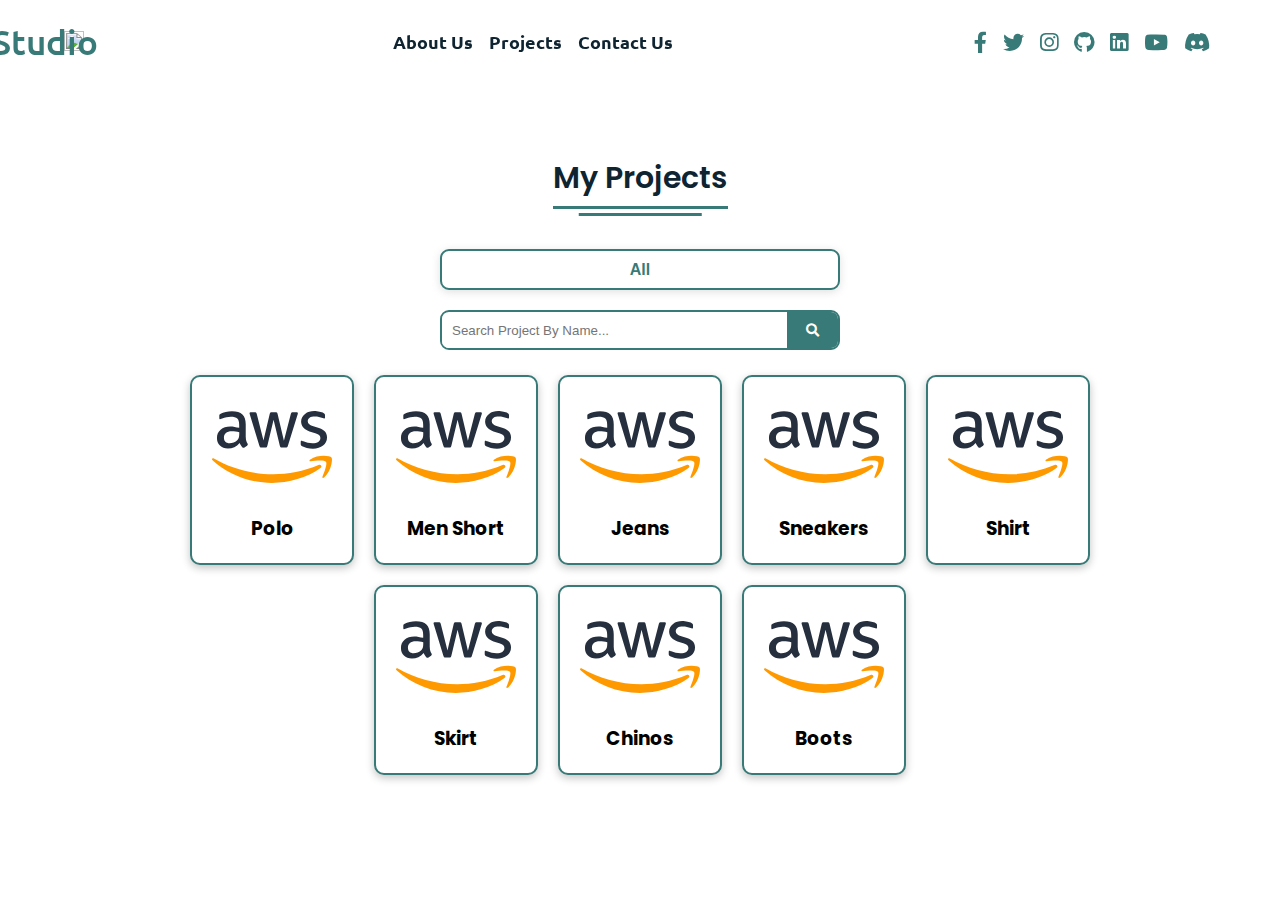
==== Project/index.html @ e09358ce "Add files via upload" ====
<!DOCTYPE html> 

<html lang="en" dir="ltr">

  <head>
    <meta charset="UTF-8"/>
    <link rel="stylesheet" href="https://cdnjs.cloudflare.com/ajax/libs/intl-tel-input/17.0.13/css/intlTelInput.css">
    <title>Project</title>
    <link rel="stylesheet" href="style.css">
    <link rel="stylesheet" href="https://cdnjs.cloudflare.com/ajax/libs/font-awesome/5.15.2/css/all.min.css" />
    <link rel="icon" type="image/x-icon" href="../Assets/Images/dgicon.svg">
    <meta name="viewport" content="width=device-width, initial-scale=1.0" />
  </head>
 
  <div id="cookie"></div>

  <header>   
    
    <nav>

      <div class="navbar">

        <div class="logo">

          <div class="image">
            <img src="../Assets/Images/dg.svg" alt=""/>
          </div>

          <div class="text">
            <a href="#">MBK Tech Studio</a>
          </div>

        </div>

        <ul class="menu">

          <li><a href="#about">About Us</a></li>
          <li><a href="#services">Projects</a></li>
          <li><a href="#contact">Contact Us</a></li>

          <div class="cancel-btn">
            <i class="fas fa-times"></i>
          </div>

        </ul>

        <div class="media-icons">

          <a href="https://www.facebook.com/people/MBK-Tech-Studio/61559079077988/" target="_blank"><i class="fab fa-facebook-f"></i></a>
          <a href="#"                                                                              ><i class="fab fa-twitter"></i></a>
          <a href="https://instagram.com/mbktech.studios"                           target="_blank"><i class="fab fa-instagram"></i></a>
          <a href="https://github.com/MIbnEKhalid"                                  target="_blank"><i class="fab fa-github"></i></a>
          <a href="https://www.linkedin.com/in/muhammad-bin-khalid-89711b25b"       target="_blank"><i class="fab fa-linkedin"></i></a>
          <a href="https://youtube.com/@MBKTechStudios"                             target="_blank"><i class="fab fa-youtube"></i></a>
          <a href="https://discord.gg/MUAyAeckrM"                                   target="_blank"><i class="fab fa-discord"></i></a>

        </div>

      </div>

      <div class="menu-btn">
        <i class="fas fa-bars"></i>
      </div>

    </nav>

  </header>

  <body>


    <div class="scroll-button">
        <a href="#about"><i class="fas fa-arrow-up"></i></a>
    </div>

    <section class="about" id="about">
        <div class="content">

            <br><br><br>

            <div class="title"><span>My Projects</span></div>
           
            <div class="select-dropdown">
                <select id="categoryFilter" name="topics">
                    <option value="all">All</option>
                    <option value="T-Shirt">T-Shirt</option>
                    <option value="Short">Short</option>
                    <option value="Pants">Pants</option>
                    <option value="Shoes">Shoes</option>
                </select>
            </div>
            <div class="search-bar">
                <input type="text" id="searchProduct" placeholder="Search Project By Name...">
                <button type="submit"><i class="fas fa-search"></i></button>
            </div>
            <br>

            <div class="products">
                <!-- Products will be dynamically inserted here -->
            </div>
        </div>
    </section>

    <footer>
        <div class="text">
            <span>Developed By <a href="#">Muhammad Bin Khalid</a> | &#169; 2024 All Rights Reserved | <a href="UserAgreement/" target="_blank">Terms & Conditions</a> | support@mbktechstudio.com</span>
        </div>
    </footer>

    <script src="https://ajax.googleapis.com/ajax/libs/jquery/3.2.1/jquery.min.js"></script>
    <script src="https://cdnjs.cloudflare.com/ajax/libs/intl-tel-input/17.0.13/js/intlTelInput-jquery.min.js"></script>
    <script src="script.js"></script>
    <script>
        // phone
        $("#mobile_code").intlTelInput({
            initialCountry: "pk",
            separateDialCode: true
        });

        function remove() {
            let i = 0;
            while (i < 5) {
                stars[i].className = "star";
                i++;
            }
        }

        document.addEventListener("DOMContentLoaded", function() {
            AskForCookieConsent();
        });

        const products = [
    { imageURL: "Img/download.svg", name: "Polo",      category: "T-Shirt", price: 20, description: "", link: "https://example.com/polo" },
    { imageURL: "Img/download.svg", name: "Boots",     category: "Shoes",   price: 80, description: "", link: "https://example.com/boots" },
];

const productsContainer = document.querySelector('.products');
const searchInput = document.getElementById('searchProduct');
const categoryFilter = document.getElementById('categoryFilter');

function displayProducts(productsArray) {
    productsContainer.innerHTML = "";
    productsArray.forEach(product => {
        const productElement = document.createElement('div');
        productElement.classList.add('product');
        productElement.innerHTML = `
            <img src="${product.imageURL}" alt="${product.name}">
            <h3>${product.name}</h3>
            <p>${product.description}</p>
        `;
        //<p>Price: $${product.price}</p>
        productElement.addEventListener('click', () => {
            window.location.href = product.link;
        });
        productsContainer.appendChild(productElement)
    });
}

function filterProducts() {
    const selectedCategory = categoryFilter.value;
    let filteredProducts = products;
    if (selectedCategory !== 'all') {
        filteredProducts = products.filter(product => product.category === selectedCategory);
    }
    filteredProducts = searchProducts(filteredProducts);
    displayProducts(filteredProducts);
}

function searchProducts(productsArray) {
    const searchText = searchInput.value.toLowerCase();
    return productsArray.filter(product => product.name.toLowerCase().includes(searchText));
}

categoryFilter.addEventListener('change', filterProducts);
searchInput.addEventListener('input', filterProducts);

// Initial display of all products
displayProducts(products);


        
</script>
</body>
</html>
---- Project/style.css ----
/* Google Font CDN Link */
@import url('https://fonts.googleapis.com/css2?family=Poppins:wght@400;500;600;700&family=Ubuntu:wght@400;500;700&display=swap');
*{
  margin: 0;
  padding: 0;
  box-sizing: border-box;
  text-decoration: none;
  scroll-behavior: smooth;
}

a{
  font-weight: 600;
}
a:visited{
  color: #377a77;
}
a:hover{
  color: #9eb5f7;
}

/* Custom Scroll Bar CSS */
::-webkit-scrollbar {
    width: 10px;
}
::-webkit-scrollbar-track {
    background: #f1f1f1;
}
::-webkit-scrollbar-thumb {
    background: #89f1ee;
    border-radius: 12px;
    transition: all 0.3s ease;
}

::-webkit-scrollbar-thumb:hover {
    background: #4ea19d;
}
/* navbar styling */
nav{
  position: fixed;
  width: 100%;
  padding: 20px 0;
  z-index: 998;
  transition: all 0.3s ease;
  font-family: 'Ubuntu', sans-serif;
}
nav.sticky{
  background: #377a77;
  padding: 13px 0;
}
nav .navbar{
  width: 90%;
  display: flex;
  justify-content: space-between;
  align-items: center;
  margin: auto;
}
.logo{
  display: flex;
  align-items: center;
  justify-content: center;
} 
.logo img {
  width: 100%;
  height:100%;
  float: left;
}

.logo .text {
  margin-left: -260px;
  float: left;
}
nav .navbar .logo a{
  font-weight: 500;
  font-size: 35px;
  color: #377a77;
}
nav.sticky .navbar .logo a{
  color: #fff;
}

nav .navbar .menu{
  display: flex;
  position: relative;
}
nav .navbar .menu li{
  list-style: none;
  margin: 0 8px;
}
.navbar .menu a{
  font-size: 18px;
  font-weight: 800;
  color: #0E2431;
  padding: 6px 0;
  transition: all 0.4s ease;
}
.navbar .menu a:hover{
  color: #377a77;
}
nav.sticky .menu a{
  color: #FFF;
}
nav.sticky .menu a:hover{
  color: #0E2431;
}
.navbar .media-icons a{
  color: #377a77;
  font-size: 21px;
  margin: 0 6px; 
}
.media-icons a:hover{
  color: grey;
}
nav.sticky .media-icons a{
  color: #FFF;
}

/* Side Navigation Menu Button CSS */
nav .menu-btn,
.navbar .menu .cancel-btn{
  position: absolute;
  color: #fff;
  right: 20px;
  top: 10px;
  font-size: 20px;
  cursor: pointer;
  transition: all 0.3s ease;
  display: none;
}
nav .menu-btn{
  color: #377a77;
}
nav.sticky .menu-btn{
  color: #FFF;
}
.navbar .menu .menu-btn{
  color: #fff;
}

/* Style for select element */
.text .select select {
  outline: none;
  padding: 5px 5px;
  border-radius: 6px;
  font-size: 25px;
  font-weight: 400;
  background: #377a77;
  width: 180px;
  color: #fff;
  cursor: pointer;
  border: 2px solid transparent;
  transition: all 0.4s ease;
  text-align: center;
}

.text .select select:hover {
  border-color: #377a77;
  background-color: #fff;
  color: #377a77;
}
 
.text .select select option.selected {
  background-color: #fff;
  color: #5f6061;
}

.text .select select option {
  background-color: #fff;
  color: #377a77;
}

.ssmedis a{
  color: #377a77;
  font-size: 35px;
  margin: 0 6px; 
}
.ssmedis a:hover{
  color: #8c8e96; 
}


 

/* home section styling */
.home{
  height: 100vh;
  width: 100%;
  background: url("Images/background.png") no-repeat;
  background-size: cover;
  background-position: center;
  background-attachment: fixed;
  font-family: 'Ubuntu', sans-serif;
}
.home .home-content{
  width: 90%;
  height: 100%;
  margin: auto;
  display: flex;
  flex-direction: column;
  justify-content: center;
}
.home .text-one{
  font-size: 25px;
  color: #0E2431;
}
.home .text-two{
  color: #0E2431;
  font-size: 75px;
  font-weight: 600;
  margin-left: -3px;
}
.home .text-three{
  font-size: 40px;
  margin: 5px 0;
  color: #377a77;
}
.home .text-four{
  font-size: 23px;
  margin: 5px 0;
  color: #0E2431;
}
.home .button{
  margin: 14px 0;
}
.home .button button{
  outline: none;
  padding: 8px 16px;
  border-radius: 6px;
  font-size: 25px;
  font-weight: 400;
  background: #377a77;
  color: #fff;
  cursor: pointer;
  border: 2px solid transparent;
  transition: all 0.4s ease;
}
.home .button button:hover{
  border-color: #377a77;
  background-color: #fff;
  color: #377a77;
}

/* About Section Styling */
/* Those Elements Where We Have Apply Same CSS,
 I'm Selecting Directly 'Section Tag' and 'Class'  */
section{
  padding-top: 40px;
}
section .content{
  width: 80%;
  margin: 40px auto;
  font-family: 'Poppins', sans-serif;
}
.about{  
  background: url("Images/background.png") ;
  height: 100%;
}
.about .about-details{
  display: flex;
  justify-content: space-between;
  align-items: center;
}
section .title{
  display: flex;
  justify-content: center;
  margin-bottom: 40px;
}
section .title span{
  color: #0E2431;
  font-size: 30px;
  font-weight: 600;
  position: relative;
  padding-bottom: 8px;
}
section .title span::before,
section .title span::after{
  content: '';
  position: absolute;
  height: 3px;
  width: 100%;
  background: #377a77;
  left: 0;
  bottom: 0;
}
section .title span::after{
  bottom: -7px;
  width: 70%;
  left: 50%;
  transform: translateX(-50%);
}
.about .about-details .left{
  width: 45%;
}
.about .left img{
  height: 430px;
  width: 400px;
  object-fit: cover;
  border-radius: 12px;
}
 


.about-details .right{
  width: 55%;
}
.about-details .centre{
  width: 95%;
}
section  .topic{
  color: #0E2431;
  font-size: 25px;
  font-weight: 500;
  margin-bottom: 10px;
}
.about-details .right p{
  text-align: justify;
  color: #0E2431;
}
.about-details .centre p{
  text-align: justify;
  color: #0E2431;
}
section .button{
  margin: 16px 0;
}
section .button button{
  outline: none;
  padding: 8px 16px;
  border-radius: 4px;
  font-size: 25px;
  font-weight: 400;
  background: #377a77;
  color: #fff;
  border: 2px solid transparent;
  cursor: pointer;
  transition: all 0.4s ease;
}
section .button button:hover{
  border-color: #377a77;
  background-color: #fff;
  color: #377a77;
}

 /* My Skills CSS */
 .skills{
   background: #F0F8FF;
 }
 .skills .content{
   padding: 40px 0;
 }
 .skills .skills-details{
   display: flex;
   justify-content: space-between;
   align-items: center;
 }
 .skills-details .text{
   width: 70%;
 }
 .skills-details p{
   color: #0E2431;
   text-align: justify;
 }
.skills .skills-details .experience{
  display: flex;
  align-items: center;
  margin: 0 10px;
}
.skills-details .experience .num{
  color: #0E2431;
  font-size: 80px;
}
.skills-details .experience .exp{
  color: #0E2431;
  margin-left: 20px;
  font-size: 18px;
  font-weight: 500;
  margin: 0 6px;
}
.skills-details .boxes{
  width: 45%;
  display: flex;
  flex-wrap: wrap;
  justify-content: space-between;
}
.skills-details .box{
  width: calc(100% / 2 - 20px);
  margin: 20px 0;
}
.skills-details .boxes .topic{
  font-size: 20px;
  color: #377a77;
}
.skills-details .boxes .per{
  font-size: 60px;
  color: #377a77;
}

/* My Services CSS */
.services .boxes{
  display: flex;
  flex-wrap: wrap;
  justify-content: space-between;
}
.services .boxes .box{
  margin: 20px 0;
  width: calc(100% / 3 - 20px);
  text-align: center;
  border-radius: 12px;
  padding: 30px 10px;
  box-shadow: 0 5px 10px rgba(0, 0, 0, 0.12);
  cursor: default;
  transition: all 0.4s ease;
}
.services .boxes .box:hover{
  background: #377a77;
  color: #fff;
}
.services .boxes .box .icon{
  height: 50px;
  width: 50px;
  background: #377a77;
  border-radius: 50%;
  text-align: center;
  line-height: 50px;
  font-size: 18px;
  color: #fff;
  margin: 0 auto 10px auto;
  transition: all 0.4s ease;
}
.boxes .box:hover .icon{
  background-color: #fff;
  color: #377a77;
}
.services .boxes .box:hover .topic,
.services .boxes .box:hover p{
  color: #0E2431;
  transition: all 0.4s ease;
}
.services .boxes .box:hover .topic,
.services .boxes .box:hover p{
  color: #fff;
}
/* Contact Me CSS */
.contact{
  background: #F0F8FF;
}
.contact .content{
  margin: 0 auto;
  padding: 30px 0;
}
.contact .text{
  width: 90%;
  text-align: center;
  margin: auto;
}

/* Footer CSS */
@media (max-width: 950px) {
  footer {
    margin-top: auto;
  }
}
footer .text span {
  font-size: 17px;
  font-weight: 400;
  color: #fff;
}
footer .text span a {
  text-decoration: underline;
  font-weight: 500;
  color: #fff;
}
footer .text span a:hover {
  text-decoration: none;
  color: #c4c6ce;
}
/* Scroll TO Top Button CSS */
.scroll-button a{
  position: fixed;
  bottom: 20px;
  right: 20px;
  color: #fff;
  background: #49949e;
  padding: 7px 12px;;
  font-size: 18px;
  border-radius: 6px;
  box-shadow: rgba(0, 0, 0, 0.15);
  display: none;
}

/* Responsive Media Query */
@media (max-width: 1190px) {
  section .content{
    width: 85%;
  }
}
@media (max-width: 1000px) {
  .about .about-details{
    justify-content: center;
    flex-direction: column;
  }
  .about .about-details .left{
    display: flex;
    justify-content: center;
    width: 100%;
  }
  .about-details .right{
    width: 90%;
    margin: 40px 0;
  }
  .about-details .centre{
    width: 90%;
    margin: 0px 0;
  }
  .services .boxes .box{
    margin: 20px 0;
    width: calc(100% / 2 - 20px);
  }
}
@media (max-width: 900px) {
  .about .left img{
    height: 380px;
    width: 350px;
  }
}

@media (max-width: 750px) {
  nav .navbar{
    width: 90%;
  }
  nav .navbar .menu{
    position: fixed;
    left: -100%;
    top: 0;
    background: #0E2431;
    height: 100vh;
    max-width: 400px;
    width: 100%;
    padding-top: 60px;
    flex-direction: column;
    align-items: center;
    transition: all 0.5s ease;
  }
  .navbar.active .menu{
    left: 0;
  }
  nav .navbar .menu a{
    font-size: 23px;
    display: block;
    color: #fff;
    margin: 10px 0;
  }
  nav.sticky .menu a:hover{
    color: #377a77;
  }
  nav .navbar .media-icons{
    display: none;
  }
  nav .menu-btn,
  .navbar .menu .cancel-btn{
    display: block;
  }
  .home .text-two{
    font-size: 65px;
  }
  .home .text-three{
    font-size: 35px;
  }
  .skills .skills-details{
    align-items: center;
    justify-content: center;
    flex-direction: column;
  }
  .skills-details .text{
    width: 100%;
    margin-bottom: 50px;
  }
  .skills-details .boxes{
    justify-content: center;
    align-items: center;
    width: 100%;
  }
  .services .boxes .box{
    margin: 20px 0;
    width: 100%;
  }
  .contact .text{
    width: 100%;
}
}

@media (max-width: 500px){
  .home .text-two{
    font-size: 55px;
  }
  .home .text-three{
    font-size: 33px;
  }
  .skills-details .boxes .per{
    font-size: 50px;
    color: #377a77;
  }
}





/* Form */

form select {
  width: 100%;
  margin-bottom: 10px;
  padding: 10px;
  border: 1px solid #ccc;
  border-radius: 6px;
  background-color: #fff;
}
form{
  border-radius: 6px;
  padding: 0px; 
}
form .control {
  margin-top: 10px;
}
form .field {
  margin-bottom: 15px;
}
form .label {
  color: rgb(0, 0, 0);
  font-weight: bold;
  margin-bottom: 5px;
}
form input, form textarea, form select {
  width: 100%;
  margin-bottom: 10px;
  padding: 10px;
  border: 1px solid #ccc;
  border-radius: 6px;
  background-color: #fff;
}
form button {
  background-color:#2ecc71;
  color:#fff;
  border:none;
  font-weight: bold;
  font-size: medium;
  border-radius:6px;
  padding:10px 20px;
  cursor:pointer;
}
form button:hover {
  opacity:0.8;
}

/*Star rating*/

.rating {
  display: inline-block;
  position: relative;
  height: 50px;
  line-height: 50px;
  font-size: 35px;
}
.rating label {
  position: absolute;
  top: 0;
  left: 0;
  height: 100%;
  cursor: pointer;
}
.rating label:last-child {
  position: static;
}
.rating label:nth-child(1) {
  z-index: 5;
}
.rating label:nth-child(2) {
  z-index: 4;
}
.rating label:nth-child(3) {
  z-index: 3;
}
.rating label:nth-child(4) {
  z-index: 2;
}
.rating label:nth-child(5) {
  z-index: 1;
}
.rating label input {
  position: absolute;
  top: 0;
  left: 0;
  opacity: 0;
}
.rating label .icon {
  float: left;
  color: transparent;
}
.rating label:last-child .icon {
  color: #000;
}
.rating:not(:hover) label input:checked ~ .icon,
.rating:hover label:hover input ~ .icon {
  color: #d4e3c9;
}
.rating label input:focus:not(:checked) ~ .icon:last-child {
  color: #000;
  text-shadow: 0 0 5px #d4e3c9;
}

















/* Cookie */

#cookieNotice.display-right {
  right: 1px; 
  bottom: 5px;
  max-width: 600px;
}
 
#cookieNotice {
  border: 2px solid #377a77;
  box-sizing: border-box;
  position: fixed;
  padding: 15px;
  border-radius: 10px;
  box-shadow: 0 6px 6px rgb(0 0 0 / 25%);
  font-family: 'Poppins', sans-serif;
  z-index: 999997;
  background-color: #f9f9f9;
}
#cookieNotice #closeIcon {
  width: 20px;
  height: 20px;
  cursor: pointer;
  color: #bfb9b9;
  overflow: hidden;
  opacity: .85;
  z-index: 999999;
  position: absolute;
  top: 7px;
  right: 5px;
  background: url(Images/close-icon.svg) 0 0 / 20px 20px no-repeat;
}
#cookieNotice #closeIcon:hover {
  opacity: 0.2;
  transition: all 0.4s ease;

}
#cookieNotice * {
  margin: 0;
  padding: 0;
  text-decoration: none;
  list-style: none;
  box-sizing: border-box;
}
#cookieNotice .title-wrap {
  display: flex;
  align-items: center;
  margin-bottom: 10px;
  background: url(Images/cookie-icon.svg) 0 0 / 40px 40px no-repeat;
  padding-left: 45px;
  height: 40px;
}
#cookieNotice .title-wrap svg {
  margin-right: 10px;
}
#cookieNotice h4 {
  font-family: inherit;
  font-weight: 700;
  font-size: 18px;
}
#cookieNotice.light p, #cookieNotice.light ul {
  color: #393d4d;
  color: var(--cookieNoticeProDark);
}
#cookieNotice p, #cookieNotice ul {
  font-size: 14px;
  margin-bottom: 20px;
}
#cookieNotice .btn-wrap {
  display: flex;
  flex-direction: row;
  font-weight: 700;
  justify-content: center;
  margin: 0 -5px 0 -5px;
  flex-wrap: wrap;
}
#cookieNotice .btn-wrap button {
  flex-grow: 1;
  padding: 0 7px;
  margin: 0 5px 10px 5px;
  border-radius: 20px;
  cursor: pointer;
  white-space: nowrap;
  min-width: 130px;
  line-height: 36px;
  font-family: inherit;
  font-size: 16px;
  outline: none;
  padding: 0px 7px;
  border-radius: 6px;
  border: 2px solid transparent;
  cursor: pointer;
  transition: all 0.4s ease;
}
#cookieNotice button {
  outline: 0;
  border: none;
  appearance: none;
  -webkit-appearance: none;
  appearance: none;
}
#cookieNotice .btn-wrap button:hover {
  border-color: #377a77;
  background-color: #fff;
  color: #377a77;
}
.btn-primary{
  outline: none;
  padding: 8px 16px;
  border-radius: 4px;
  font-size: 25px;
  font-weight: 400;
  background: #377a77;
  color: #fff;
  border: 2px solid transparent;
  cursor: pointer;
  transition: all 0.4s ease;
}
#cookieNotice a{
  color:#115cfa; 
  font-weight: 700;
}
#cookieNotice a:hover{
  color:#5a8bf7; 
  text-decoration: underline;
}
#cookieNotice a:visited{
  color:#115cfa;  
}










.search-bar {
  display: flex;
  align-items: center;
  margin: 0 auto;
  border-radius: 9px;
  background-color: #fff;
  width: auto;
  max-width: 400px;
  height: 40px;
  border: 2px solid #377a77;
  overflow: hidden;
}
.search-bar input[type="text"] {
  border: none;
  outline: none;
  padding: 10px;
  flex: 1;
}    

.search-bar button  {
  background-color: #377a77;
  border: none;
  color: white;
  padding: 19px;
  cursor: pointer;   
  transition: all 0.5s ease;
}
  
.search-bar button:hover {
  background-color: rgb(217, 217, 217);
  color: #377a77;
  transition: all 0.4s ease;
} 






/* Dropdown Container */
.select-dropdown {
  margin-bottom: 20px; /* Adjust spacing */
}

/* Label Styling */
.select-dropdown label {
  font-size: 18px;
  font-weight: bold;
  color: #377a77;
  display: block;
  margin-bottom: 8px;
  text-align: center;
}

/* Select Styling */
.select-dropdown select {
  appearance: none; /* Remove default appearance */
  -webkit-appearance: none;
  -moz-appearance: none;
  width: 100%;    
  font-weight: 700;
  max-width: 400px;
  padding: 10px;
  font-size: 16px; display: flex;
  align-items: center;
  margin: 0 auto;
  border-radius: 9px;
  border: 2px solid #377a77;
  background-color: #fff;
  color: #377a77;
  cursor: pointer;
  transition: all 0.3s ease;
}

.select-dropdown select:hover,
.select-dropdown select:focus {
  background-color: #377a77;
  color: #fff;
  border-color: #377a77;
}

/* Option Styling */
.select-dropdown option {
  background-color: #fff;
  color: #377a77;  
  text-align: center;
  text-align-last: center;
}

.select-dropdown option:hover {
  background-color: #f1f1f1;
}

















@import url('https://fonts.googleapis.com/css2?family=Poppins:wght@500&display=swap');
 
 
.container {
    display: flex;
    flex-direction: column;
    align-items: center;
    width: 900px;
    margin-top: 80px;
}

.container > h1 {
    font-size: 50px;
    color: #2d2d2d;
    text-shadow: #cccc 1px 1px;
    margin-bottom: 20px;
}

.filters {
    display: flex;
    gap: 10px;
    margin-bottom: 20px;
}

.filters > button {
    font-size: 17px;
    padding: 5px;
    width: 90px;
    border: none;
    border-radius: 5px;
    background-color: #fff;
    box-shadow: rgba(99, 99, 99, 0.2) 0px 2px 8px 0px;
}

.filters > input, select {
    padding: 5px;
    width: 120px;
    border-radius: 5px;
    background-color: #fff;
    box-shadow: rgba(99, 99, 99, 0.2) 0px 2px 8px 0px;
    border: none;
    outline: none;
}

.products {
    display: flex;
    flex-wrap: wrap;
    gap: 20px;
    justify-content: center;
}

.product {
    border: 2px solid #377a77;
    padding: 20px;
    border-radius: 10px;
    background-color: #fff;
    text-align: center;
    box-shadow: rgba(0, 0, 0, 0.24) 0px 3px 8px;
}

.product img {
    width: 120px;
    height: 100px;
    margin-bottom: 10px;
}

.products p{
    font-size: 12px;
}
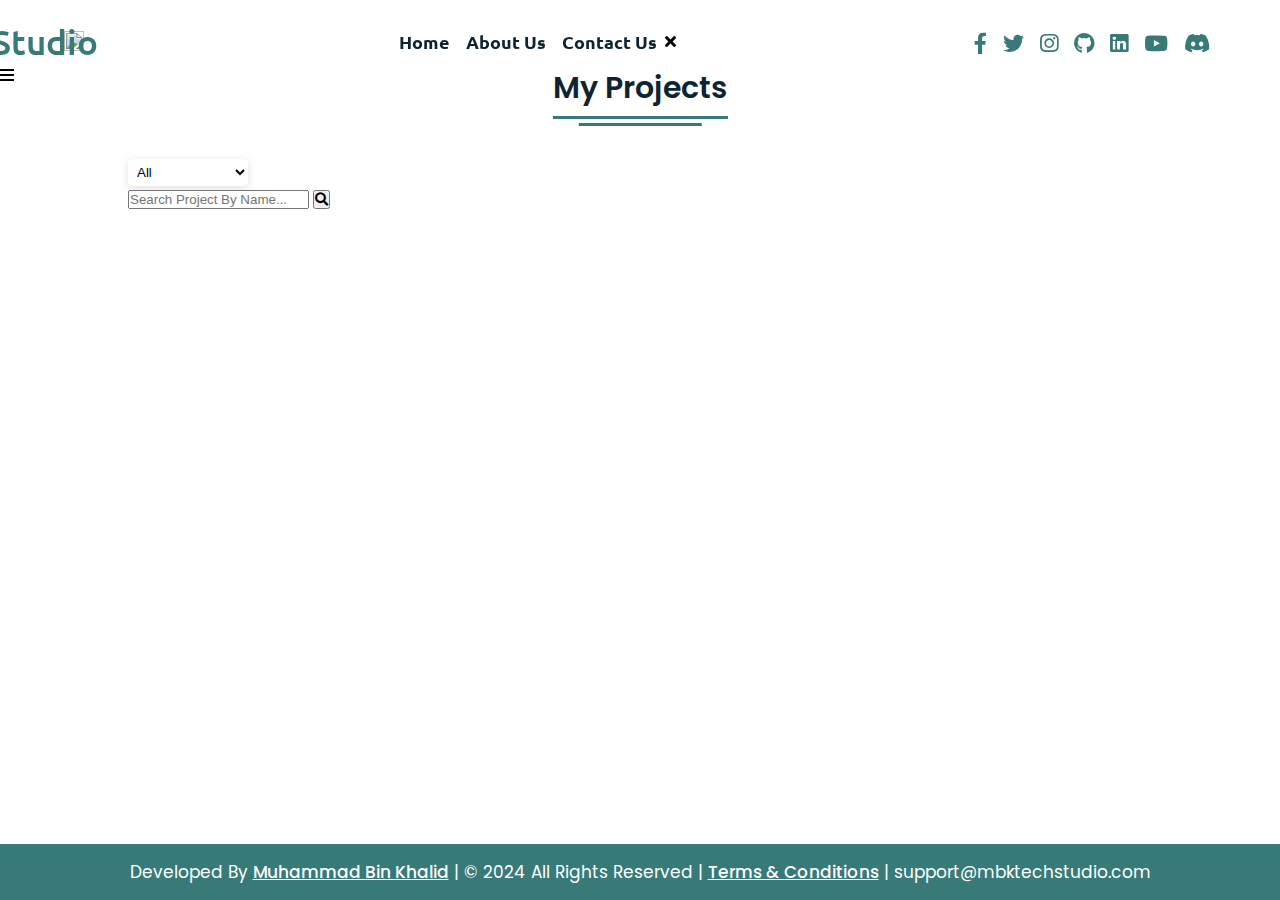
==== commit 0d6fa917: "Add files via upload" ====
--- a/Project/index.html
+++ b/Project/index.html
@@ -8,7 +8,7 @@
     <title>Project</title>
     <link rel="stylesheet" href="style.css">
     <link rel="stylesheet" href="https://cdnjs.cloudflare.com/ajax/libs/font-awesome/5.15.2/css/all.min.css" />
-    <link rel="icon" type="image/x-icon" href="../Assets/Images/dgicon.svg">
+    <link rel="icon" type="image/x-icon" href="https://mbktechstudio.com/Assets/Images/dgicon.svg">
     <meta name="viewport" content="width=device-width, initial-scale=1.0" />
   </head>
  
@@ -23,7 +23,7 @@
         <div class="logo">
 
           <div class="image">
-            <img src="../Assets/Images/dg.svg" alt=""/>
+            <img src="https://mbktechstudio.com/Assets/Images/dg.svg" alt=""/>
           </div>
 
           <div class="text">
@@ -33,10 +33,9 @@
         </div>
 
         <ul class="menu">
-
-          <li><a href="#about">About Us</a></li>
-          <li><a href="#services">Projects</a></li>
-          <li><a href="#contact">Contact Us</a></li>
+          <li><a href="../">Home</a></li>
+          <li><a href="../#about">About Us</a></li>
+          <li><a href="../#contact">Contact Us</a></li>
 
           <div class="cancel-btn">
             <i class="fas fa-times"></i>
@@ -76,8 +75,7 @@
     <section class="about" id="about">
         <div class="content">
 
-            <br><br><br>
-
+          <br>
             <div class="title"><span>My Projects</span></div>
            
             <div class="select-dropdown">
@@ -109,7 +107,7 @@
 
     <script src="https://ajax.googleapis.com/ajax/libs/jquery/3.2.1/jquery.min.js"></script>
     <script src="https://cdnjs.cloudflare.com/ajax/libs/intl-tel-input/17.0.13/js/intlTelInput-jquery.min.js"></script>
-    <script src="script.js"></script>
+    <script src="https://mbktechstudio.com/Assets/script.js"></script>
     <script>
         // phone
         $("#mobile_code").intlTelInput({
@@ -131,7 +129,14 @@
 
         const products = [
     { imageURL: "Img/download.svg", name: "Polo",      category: "T-Shirt", price: 20, description: "", link: "https://example.com/polo" },
-    { imageURL: "Img/download.svg", name: "Boots",     category: "Shoes",   price: 80, description: "", link: "https://example.com/boots" },
+    { imageURL: "Img/download.svg", name: "Men Short", category: "Short",   price: 30, description: "", link: "https://example.com/men-short" },
+    { imageURL: "Img/download.svg", name: "Jeans",     category: "Pants",   price: 50, description: "", link: "https://example.com/jeans" },
+    { imageURL: "Img/download.svg", name: "Sneakers",  category: "Shoes",   price: 70, description: "", link: "https://example.com/sneakers" },
+    { imageURL: "Img/download.svg", name: "Shirt",     category: "T-Shirt", price: 40, description: "", link: "https://example.com/shirt" },
+    { imageURL: "Img/download.svg", name: "Skirt",     category: "Short",   price: 25, description: "", link: "https://example.com/skirt" },
+    { imageURL: "Img/download.svg", name: "Chinos",    category: "Pants",   price: 45, description: "", link: "https://example.com/chinos" },
+    { imageURL: "Img/download.svg", name: "Boots",     category: "Shoes",   price: 80, description: "", link: "https://example.com/boots" },  
+    
 ];
 
 const productsContainer = document.querySelector('.products');
--- a/Project/style.css
+++ b/Project/style.css
@@ -1,1043 +1,364 @@
-/* Google Font CDN Link */
-@import url('https://fonts.googleapis.com/css2?family=Poppins:wght@400;500;600;700&family=Ubuntu:wght@400;500;700&display=swap');
-*{
-  margin: 0;
-  padding: 0;
-  box-sizing: border-box;
-  text-decoration: none;
-  scroll-behavior: smooth;
-}
-
-a{
-  font-weight: 600;
-}
-a:visited{
-  color: #377a77;
-}
-a:hover{
-  color: #9eb5f7;
-}
-
-/* Custom Scroll Bar CSS */
-::-webkit-scrollbar {
-    width: 10px;
-}
-::-webkit-scrollbar-track {
-    background: #f1f1f1;
-}
-::-webkit-scrollbar-thumb {
-    background: #89f1ee;
-    border-radius: 12px;
-    transition: all 0.3s ease;
-}
-
-::-webkit-scrollbar-thumb:hover {
-    background: #4ea19d;
-}
-/* navbar styling */
-nav{
-  position: fixed;
-  width: 100%;
-  padding: 20px 0;
-  z-index: 998;
-  transition: all 0.3s ease;
-  font-family: 'Ubuntu', sans-serif;
-}
-nav.sticky{
-  background: #377a77;
-  padding: 13px 0;
-}
-nav .navbar{
-  width: 90%;
-  display: flex;
-  justify-content: space-between;
-  align-items: center;
-  margin: auto;
-}
-.logo{
-  display: flex;
-  align-items: center;
-  justify-content: center;
-} 
-.logo img {
-  width: 100%;
-  height:100%;
-  float: left;
-}
-
-.logo .text {
-  margin-left: -260px;
-  float: left;
-}
-nav .navbar .logo a{
-  font-weight: 500;
-  font-size: 35px;
-  color: #377a77;
-}
-nav.sticky .navbar .logo a{
-  color: #fff;
-}
-
-nav .navbar .menu{
-  display: flex;
-  position: relative;
-}
-nav .navbar .menu li{
-  list-style: none;
-  margin: 0 8px;
-}
-.navbar .menu a{
-  font-size: 18px;
-  font-weight: 800;
-  color: #0E2431;
-  padding: 6px 0;
-  transition: all 0.4s ease;
-}
-.navbar .menu a:hover{
-  color: #377a77;
-}
-nav.sticky .menu a{
-  color: #FFF;
-}
-nav.sticky .menu a:hover{
-  color: #0E2431;
-}
-.navbar .media-icons a{
-  color: #377a77;
-  font-size: 21px;
-  margin: 0 6px; 
-}
-.media-icons a:hover{
-  color: grey;
-}
-nav.sticky .media-icons a{
-  color: #FFF;
-}
-
-/* Side Navigation Menu Button CSS */
-nav .menu-btn,
-.navbar .menu .cancel-btn{
-  position: absolute;
-  color: #fff;
-  right: 20px;
-  top: 10px;
-  font-size: 20px;
-  cursor: pointer;
-  transition: all 0.3s ease;
-  display: none;
-}
-nav .menu-btn{
-  color: #377a77;
-}
-nav.sticky .menu-btn{
-  color: #FFF;
-}
-.navbar .menu .menu-btn{
-  color: #fff;
-}
-
-/* Style for select element */
-.text .select select {
-  outline: none;
-  padding: 5px 5px;
-  border-radius: 6px;
-  font-size: 25px;
-  font-weight: 400;
-  background: #377a77;
-  width: 180px;
-  color: #fff;
-  cursor: pointer;
-  border: 2px solid transparent;
-  transition: all 0.4s ease;
-  text-align: center;
-}
-
-.text .select select:hover {
-  border-color: #377a77;
-  background-color: #fff;
-  color: #377a77;
-}
- 
-.text .select select option.selected {
-  background-color: #fff;
-  color: #5f6061;
-}
-
-.text .select select option {
-  background-color: #fff;
-  color: #377a77;
-}
-
-.ssmedis a{
-  color: #377a77;
-  font-size: 35px;
-  margin: 0 6px; 
-}
-.ssmedis a:hover{
-  color: #8c8e96; 
-}
-
-
- 
-
-/* home section styling */
-.home{
-  height: 100vh;
-  width: 100%;
-  background: url("Images/background.png") no-repeat;
-  background-size: cover;
-  background-position: center;
-  background-attachment: fixed;
-  font-family: 'Ubuntu', sans-serif;
-}
-.home .home-content{
-  width: 90%;
-  height: 100%;
-  margin: auto;
-  display: flex;
-  flex-direction: column;
-  justify-content: center;
-}
-.home .text-one{
-  font-size: 25px;
-  color: #0E2431;
-}
-.home .text-two{
-  color: #0E2431;
-  font-size: 75px;
-  font-weight: 600;
-  margin-left: -3px;
-}
-.home .text-three{
-  font-size: 40px;
-  margin: 5px 0;
-  color: #377a77;
-}
-.home .text-four{
-  font-size: 23px;
-  margin: 5px 0;
-  color: #0E2431;
-}
-.home .button{
-  margin: 14px 0;
-}
-.home .button button{
-  outline: none;
-  padding: 8px 16px;
-  border-radius: 6px;
-  font-size: 25px;
-  font-weight: 400;
-  background: #377a77;
-  color: #fff;
-  cursor: pointer;
-  border: 2px solid transparent;
-  transition: all 0.4s ease;
-}
-.home .button button:hover{
-  border-color: #377a77;
-  background-color: #fff;
-  color: #377a77;
-}
-
-/* About Section Styling */
-/* Those Elements Where We Have Apply Same CSS,
- I'm Selecting Directly 'Section Tag' and 'Class'  */
-section{
-  padding-top: 40px;
-}
-section .content{
-  width: 80%;
-  margin: 40px auto;
-  font-family: 'Poppins', sans-serif;
-}
-.about{  
-  background: url("Images/background.png") ;
-  height: 100%;
-}
-.about .about-details{
-  display: flex;
-  justify-content: space-between;
-  align-items: center;
-}
-section .title{
-  display: flex;
-  justify-content: center;
-  margin-bottom: 40px;
-}
-section .title span{
-  color: #0E2431;
-  font-size: 30px;
-  font-weight: 600;
-  position: relative;
-  padding-bottom: 8px;
-}
-section .title span::before,
-section .title span::after{
-  content: '';
-  position: absolute;
-  height: 3px;
-  width: 100%;
-  background: #377a77;
-  left: 0;
-  bottom: 0;
-}
-section .title span::after{
-  bottom: -7px;
-  width: 70%;
-  left: 50%;
-  transform: translateX(-50%);
-}
-.about .about-details .left{
-  width: 45%;
-}
-.about .left img{
-  height: 430px;
-  width: 400px;
-  object-fit: cover;
-  border-radius: 12px;
-}
- 
-
-
-.about-details .right{
-  width: 55%;
-}
-.about-details .centre{
-  width: 95%;
-}
-section  .topic{
-  color: #0E2431;
-  font-size: 25px;
-  font-weight: 500;
-  margin-bottom: 10px;
-}
-.about-details .right p{
-  text-align: justify;
-  color: #0E2431;
-}
-.about-details .centre p{
-  text-align: justify;
-  color: #0E2431;
-}
-section .button{
-  margin: 16px 0;
-}
-section .button button{
-  outline: none;
-  padding: 8px 16px;
-  border-radius: 4px;
-  font-size: 25px;
-  font-weight: 400;
-  background: #377a77;
-  color: #fff;
-  border: 2px solid transparent;
-  cursor: pointer;
-  transition: all 0.4s ease;
-}
-section .button button:hover{
-  border-color: #377a77;
-  background-color: #fff;
-  color: #377a77;
-}
-
- /* My Skills CSS */
- .skills{
-   background: #F0F8FF;
- }
- .skills .content{
-   padding: 40px 0;
- }
- .skills .skills-details{
-   display: flex;
-   justify-content: space-between;
-   align-items: center;
- }
- .skills-details .text{
-   width: 70%;
- }
- .skills-details p{
-   color: #0E2431;
-   text-align: justify;
- }
-.skills .skills-details .experience{
-  display: flex;
-  align-items: center;
-  margin: 0 10px;
-}
-.skills-details .experience .num{
-  color: #0E2431;
-  font-size: 80px;
-}
-.skills-details .experience .exp{
-  color: #0E2431;
-  margin-left: 20px;
-  font-size: 18px;
-  font-weight: 500;
-  margin: 0 6px;
-}
-.skills-details .boxes{
-  width: 45%;
-  display: flex;
-  flex-wrap: wrap;
-  justify-content: space-between;
-}
-.skills-details .box{
-  width: calc(100% / 2 - 20px);
-  margin: 20px 0;
-}
-.skills-details .boxes .topic{
-  font-size: 20px;
-  color: #377a77;
-}
-.skills-details .boxes .per{
-  font-size: 60px;
-  color: #377a77;
-}
-
-/* My Services CSS */
-.services .boxes{
-  display: flex;
-  flex-wrap: wrap;
-  justify-content: space-between;
-}
-.services .boxes .box{
-  margin: 20px 0;
-  width: calc(100% / 3 - 20px);
-  text-align: center;
-  border-radius: 12px;
-  padding: 30px 10px;
-  box-shadow: 0 5px 10px rgba(0, 0, 0, 0.12);
-  cursor: default;
-  transition: all 0.4s ease;
-}
-.services .boxes .box:hover{
-  background: #377a77;
-  color: #fff;
-}
-.services .boxes .box .icon{
-  height: 50px;
-  width: 50px;
-  background: #377a77;
-  border-radius: 50%;
-  text-align: center;
-  line-height: 50px;
-  font-size: 18px;
-  color: #fff;
-  margin: 0 auto 10px auto;
-  transition: all 0.4s ease;
-}
-.boxes .box:hover .icon{
-  background-color: #fff;
-  color: #377a77;
-}
-.services .boxes .box:hover .topic,
-.services .boxes .box:hover p{
-  color: #0E2431;
-  transition: all 0.4s ease;
-}
-.services .boxes .box:hover .topic,
-.services .boxes .box:hover p{
-  color: #fff;
-}
-/* Contact Me CSS */
-.contact{
-  background: #F0F8FF;
-}
-.contact .content{
-  margin: 0 auto;
-  padding: 30px 0;
-}
-.contact .text{
-  width: 90%;
-  text-align: center;
-  margin: auto;
-}
-
-/* Footer CSS */
-@media (max-width: 950px) {
-  footer {
-    margin-top: auto;
-  }
-}
-footer .text span {
-  font-size: 17px;
-  font-weight: 400;
-  color: #fff;
-}
-footer .text span a {
-  text-decoration: underline;
-  font-weight: 500;
-  color: #fff;
-}
-footer .text span a:hover {
-  text-decoration: none;
-  color: #c4c6ce;
-}
-/* Scroll TO Top Button CSS */
-.scroll-button a{
-  position: fixed;
-  bottom: 20px;
-  right: 20px;
-  color: #fff;
-  background: #49949e;
-  padding: 7px 12px;;
-  font-size: 18px;
-  border-radius: 6px;
-  box-shadow: rgba(0, 0, 0, 0.15);
-  display: none;
-}
-
-/* Responsive Media Query */
-@media (max-width: 1190px) {
-  section .content{
-    width: 85%;
-  }
-}
-@media (max-width: 1000px) {
-  .about .about-details{
-    justify-content: center;
-    flex-direction: column;
-  }
-  .about .about-details .left{
-    display: flex;
-    justify-content: center;
-    width: 100%;
-  }
-  .about-details .right{
-    width: 90%;
-    margin: 40px 0;
-  }
-  .about-details .centre{
-    width: 90%;
-    margin: 0px 0;
-  }
-  .services .boxes .box{
-    margin: 20px 0;
-    width: calc(100% / 2 - 20px);
-  }
-}
-@media (max-width: 900px) {
-  .about .left img{
-    height: 380px;
-    width: 350px;
-  }
-}
-
-@media (max-width: 750px) {
-  nav .navbar{
-    width: 90%;
-  }
-  nav .navbar .menu{
-    position: fixed;
-    left: -100%;
-    top: 0;
-    background: #0E2431;
-    height: 100vh;
-    max-width: 400px;
-    width: 100%;
-    padding-top: 60px;
-    flex-direction: column;
-    align-items: center;
-    transition: all 0.5s ease;
-  }
-  .navbar.active .menu{
-    left: 0;
-  }
-  nav .navbar .menu a{
-    font-size: 23px;
-    display: block;
-    color: #fff;
-    margin: 10px 0;
-  }
-  nav.sticky .menu a:hover{
-    color: #377a77;
-  }
-  nav .navbar .media-icons{
-    display: none;
-  }
-  nav .menu-btn,
-  .navbar .menu .cancel-btn{
-    display: block;
-  }
-  .home .text-two{
-    font-size: 65px;
-  }
-  .home .text-three{
-    font-size: 35px;
-  }
-  .skills .skills-details{
-    align-items: center;
-    justify-content: center;
-    flex-direction: column;
-  }
-  .skills-details .text{
-    width: 100%;
-    margin-bottom: 50px;
-  }
-  .skills-details .boxes{
-    justify-content: center;
-    align-items: center;
-    width: 100%;
-  }
-  .services .boxes .box{
-    margin: 20px 0;
-    width: 100%;
-  }
-  .contact .text{
-    width: 100%;
-}
-}
-
-@media (max-width: 500px){
-  .home .text-two{
-    font-size: 55px;
-  }
-  .home .text-three{
-    font-size: 33px;
-  }
-  .skills-details .boxes .per{
-    font-size: 50px;
-    color: #377a77;
-  }
-}
-
-
-
-
-
-/* Form */
-
-form select {
-  width: 100%;
-  margin-bottom: 10px;
-  padding: 10px;
-  border: 1px solid #ccc;
-  border-radius: 6px;
-  background-color: #fff;
-}
-form{
-  border-radius: 6px;
-  padding: 0px; 
-}
-form .control {
-  margin-top: 10px;
-}
-form .field {
-  margin-bottom: 15px;
-}
-form .label {
-  color: rgb(0, 0, 0);
-  font-weight: bold;
-  margin-bottom: 5px;
-}
-form input, form textarea, form select {
-  width: 100%;
-  margin-bottom: 10px;
-  padding: 10px;
-  border: 1px solid #ccc;
-  border-radius: 6px;
-  background-color: #fff;
-}
-form button {
-  background-color:#2ecc71;
-  color:#fff;
-  border:none;
-  font-weight: bold;
-  font-size: medium;
-  border-radius:6px;
-  padding:10px 20px;
-  cursor:pointer;
-}
-form button:hover {
-  opacity:0.8;
-}
-
-/*Star rating*/
-
-.rating {
-  display: inline-block;
-  position: relative;
-  height: 50px;
-  line-height: 50px;
-  font-size: 35px;
-}
-.rating label {
-  position: absolute;
-  top: 0;
-  left: 0;
-  height: 100%;
-  cursor: pointer;
-}
-.rating label:last-child {
-  position: static;
-}
-.rating label:nth-child(1) {
-  z-index: 5;
-}
-.rating label:nth-child(2) {
-  z-index: 4;
-}
-.rating label:nth-child(3) {
-  z-index: 3;
-}
-.rating label:nth-child(4) {
-  z-index: 2;
-}
-.rating label:nth-child(5) {
-  z-index: 1;
-}
-.rating label input {
-  position: absolute;
-  top: 0;
-  left: 0;
-  opacity: 0;
-}
-.rating label .icon {
-  float: left;
-  color: transparent;
-}
-.rating label:last-child .icon {
-  color: #000;
-}
-.rating:not(:hover) label input:checked ~ .icon,
-.rating:hover label:hover input ~ .icon {
-  color: #d4e3c9;
-}
-.rating label input:focus:not(:checked) ~ .icon:last-child {
-  color: #000;
-  text-shadow: 0 0 5px #d4e3c9;
-}
-
-
-
-
-
-
-
-
-
-
-
-
-
-
-
-
-
-/* Cookie */
-
-#cookieNotice.display-right {
-  right: 1px; 
-  bottom: 5px;
-  max-width: 600px;
-}
- 
-#cookieNotice {
-  border: 2px solid #377a77;
-  box-sizing: border-box;
-  position: fixed;
-  padding: 15px;
-  border-radius: 10px;
-  box-shadow: 0 6px 6px rgb(0 0 0 / 25%);
-  font-family: 'Poppins', sans-serif;
-  z-index: 999997;
-  background-color: #f9f9f9;
-}
-#cookieNotice #closeIcon {
-  width: 20px;
-  height: 20px;
-  cursor: pointer;
-  color: #bfb9b9;
-  overflow: hidden;
-  opacity: .85;
-  z-index: 999999;
-  position: absolute;
-  top: 7px;
-  right: 5px;
-  background: url(Images/close-icon.svg) 0 0 / 20px 20px no-repeat;
-}
-#cookieNotice #closeIcon:hover {
-  opacity: 0.2;
-  transition: all 0.4s ease;
-
-}
-#cookieNotice * {
-  margin: 0;
-  padding: 0;
-  text-decoration: none;
-  list-style: none;
-  box-sizing: border-box;
-}
-#cookieNotice .title-wrap {
-  display: flex;
-  align-items: center;
-  margin-bottom: 10px;
-  background: url(Images/cookie-icon.svg) 0 0 / 40px 40px no-repeat;
-  padding-left: 45px;
-  height: 40px;
-}
-#cookieNotice .title-wrap svg {
-  margin-right: 10px;
-}
-#cookieNotice h4 {
-  font-family: inherit;
-  font-weight: 700;
-  font-size: 18px;
-}
-#cookieNotice.light p, #cookieNotice.light ul {
-  color: #393d4d;
-  color: var(--cookieNoticeProDark);
-}
-#cookieNotice p, #cookieNotice ul {
-  font-size: 14px;
-  margin-bottom: 20px;
-}
-#cookieNotice .btn-wrap {
-  display: flex;
-  flex-direction: row;
-  font-weight: 700;
-  justify-content: center;
-  margin: 0 -5px 0 -5px;
-  flex-wrap: wrap;
-}
-#cookieNotice .btn-wrap button {
-  flex-grow: 1;
-  padding: 0 7px;
-  margin: 0 5px 10px 5px;
-  border-radius: 20px;
-  cursor: pointer;
-  white-space: nowrap;
-  min-width: 130px;
-  line-height: 36px;
-  font-family: inherit;
-  font-size: 16px;
-  outline: none;
-  padding: 0px 7px;
-  border-radius: 6px;
-  border: 2px solid transparent;
-  cursor: pointer;
-  transition: all 0.4s ease;
-}
-#cookieNotice button {
-  outline: 0;
-  border: none;
-  appearance: none;
-  -webkit-appearance: none;
-  appearance: none;
-}
-#cookieNotice .btn-wrap button:hover {
-  border-color: #377a77;
-  background-color: #fff;
-  color: #377a77;
-}
-.btn-primary{
-  outline: none;
-  padding: 8px 16px;
-  border-radius: 4px;
-  font-size: 25px;
-  font-weight: 400;
-  background: #377a77;
-  color: #fff;
-  border: 2px solid transparent;
-  cursor: pointer;
-  transition: all 0.4s ease;
-}
-#cookieNotice a{
-  color:#115cfa; 
-  font-weight: 700;
-}
-#cookieNotice a:hover{
-  color:#5a8bf7; 
-  text-decoration: underline;
-}
-#cookieNotice a:visited{
-  color:#115cfa;  
-}
-
-
-
-
-
-
-
-
-
-
-.search-bar {
-  display: flex;
-  align-items: center;
-  margin: 0 auto;
-  border-radius: 9px;
-  background-color: #fff;
-  width: auto;
-  max-width: 400px;
-  height: 40px;
-  border: 2px solid #377a77;
-  overflow: hidden;
-}
-.search-bar input[type="text"] {
-  border: none;
-  outline: none;
-  padding: 10px;
-  flex: 1;
-}    
-
-.search-bar button  {
-  background-color: #377a77;
-  border: none;
-  color: white;
-  padding: 19px;
-  cursor: pointer;   
-  transition: all 0.5s ease;
-}
-  
-.search-bar button:hover {
-  background-color: rgb(217, 217, 217);
-  color: #377a77;
-  transition: all 0.4s ease;
-} 
-
-
-
-
-
-
-/* Dropdown Container */
-.select-dropdown {
-  margin-bottom: 20px; /* Adjust spacing */
-}
-
-/* Label Styling */
-.select-dropdown label {
-  font-size: 18px;
-  font-weight: bold;
-  color: #377a77;
-  display: block;
-  margin-bottom: 8px;
-  text-align: center;
-}
-
-/* Select Styling */
-.select-dropdown select {
-  appearance: none; /* Remove default appearance */
-  -webkit-appearance: none;
-  -moz-appearance: none;
-  width: 100%;    
-  font-weight: 700;
-  max-width: 400px;
-  padding: 10px;
-  font-size: 16px; display: flex;
-  align-items: center;
-  margin: 0 auto;
-  border-radius: 9px;
-  border: 2px solid #377a77;
-  background-color: #fff;
-  color: #377a77;
-  cursor: pointer;
-  transition: all 0.3s ease;
-}
-
-.select-dropdown select:hover,
-.select-dropdown select:focus {
-  background-color: #377a77;
-  color: #fff;
-  border-color: #377a77;
-}
-
-/* Option Styling */
-.select-dropdown option {
-  background-color: #fff;
-  color: #377a77;  
-  text-align: center;
-  text-align-last: center;
-}
-
-.select-dropdown option:hover {
-  background-color: #f1f1f1;
-}
-
-
-
-
-
-
-
-
-
-
-
-
-
-
-
-
-
-@import url('https://fonts.googleapis.com/css2?family=Poppins:wght@500&display=swap');
- 
- 
-.container {
-    display: flex;
-    flex-direction: column;
-    align-items: center;
-    width: 900px;
-    margin-top: 80px;
-}
-
-.container > h1 {
-    font-size: 50px;
-    color: #2d2d2d;
-    text-shadow: #cccc 1px 1px;
-    margin-bottom: 20px;
-}
-
-.filters {
-    display: flex;
-    gap: 10px;
-    margin-bottom: 20px;
-}
-
-.filters > button {
-    font-size: 17px;
-    padding: 5px;
-    width: 90px;
-    border: none;
-    border-radius: 5px;
-    background-color: #fff;
-    box-shadow: rgba(99, 99, 99, 0.2) 0px 2px 8px 0px;
-}
-
-.filters > input, select {
-    padding: 5px;
-    width: 120px;
-    border-radius: 5px;
-    background-color: #fff;
-    box-shadow: rgba(99, 99, 99, 0.2) 0px 2px 8px 0px;
-    border: none;
-    outline: none;
-}
-
-.products {
-    display: flex;
-    flex-wrap: wrap;
-    gap: 20px;
-    justify-content: center;
-}
-
-.product {
-    border: 2px solid #377a77;
-    padding: 20px;
-    border-radius: 10px;
-    background-color: #fff;
-    text-align: center;
-    box-shadow: rgba(0, 0, 0, 0.24) 0px 3px 8px;
-}
-
-.product img {
-    width: 120px;
-    height: 100px;
-    margin-bottom: 10px;
-}
-
-.products p{
-    font-size: 12px;
+    @import url("https://fonts.googleapis.com/css2?family=Poppins:wght@400;500;600;700&family=Ubuntu:wght@400;500;700&display=swap");
+* {
+  margin: 0;
+  padding: 0;
+  box-sizing: border-box;
+  text-decoration: none;
+  scroll-behavior: smooth;
+}
+a{
+  transition: all 0.4s ease;
+}
+a:visited {
+  color: #377a77;
+}
+a:hover {
+  color: #9eb5f7;  
+  transition: all 0.4s ease;
+}
+::-webkit-scrollbar {
+  width: 10px;
+}
+::-webkit-scrollbar-track {
+  background: #f1f1f1;
+}
+::-webkit-scrollbar-thumb {
+  background: #89f1ee;
+  border-radius: 12px;
+  transition: all 0.3s ease;
+}
+::-webkit-scrollbar-thumb:hover {
+  background: #4ea19d;
+}.scroll-button a{
+  position: fixed;
+  bottom: 20px;
+  right: 20px;
+  color: #fff;
+  background: #49949e;
+  padding: 7px 12px;;
+  font-size: 18px;
+  border-radius: 6px;
+  box-shadow: rgba(0, 0, 0, 0.15);
+  display: none;
+}
+nav {
+  position: fixed;
+  width: 100%;
+  padding: 20px 0;
+  z-index: 998;
+  transition: all 0.3s ease;
+  font-family: "Ubuntu", sans-serif;
+}
+nav.sticky {
+  background: #377a77;
+  padding: 13px 0;
+}
+nav .navbar {
+  width: 90%;
+  display: flex;
+  justify-content: space-between;
+  align-items: center;
+  margin: auto;
+}
+.logo {
+  display: flex;
+  align-items: center;
+  justify-content: center;
+}
+.logo img {
+  width: 100%;
+  height: 100%;
+  float: left;
+}
+.logo .text {
+  margin-left: -260px;
+  float: left;
+}
+nav .navbar .logo a {
+  font-weight: 500;
+  font-size: 35px;
+  color: #377a77;
+}
+nav.sticky .navbar .logo a {
+  color: #fff;
+}
+nav .navbar .menu {
+  display: flex;
+  position: relative;
+}
+nav .navbar .menu li {
+  list-style: none;
+  margin: 0 8px;
+}
+.navbar .menu a {
+  font-size: 18px;
+  font-weight: 800;
+  color: #0e2431;
+  padding: 6px 0;
+  transition: all 0.4s ease;
+}
+.navbar .menu a:hover {
+  color: #377a77;
+}
+nav.sticky .menu a {
+  color: #fff;
+}
+nav.sticky .menu a:hover {
+  color: #0e2431;
+}
+.navbar .media-icons a {
+  color: #377a77;
+  font-size: 21px;
+  margin: 0 6px;  
+  transition: all 0.5s ease;
+}
+.media-icons a:hover {
+  color: grey;
+  transition: all 0.4s ease;
+}
+nav.sticky .media-icons a {
+  color: #fff;
+}
+section {
+  padding-top: 40px;
+}
+section .content {
+  width: 80%;
+  margin: 0px auto;
+  font-family: "Poppins", sans-serif;
+}
+section .title {
+  display: flex;
+  justify-content: center;
+  margin-bottom: 40px;
+}
+section .title span {
+  color: #0e2431;
+  font-size: 30px;
+  font-weight: 600;
+  position: relative;
+  padding-bottom: 8px;
+}
+section .title span::before,
+section .title span::after {
+  content: "";
+  position: absolute;
+  height: 3px;
+  width: 100%;
+  background: #377a77;
+  left: 0;
+  bottom: 0;
+}
+section .title span::after {
+  bottom: -7px;
+  width: 70%;
+  left: 50%;
+  transform: translateX(-50%);
+}
+.about .left img {
+  height: 100px;
+  width: 400px;
+  object-fit: cover;
+  border-radius: 12px;
+}
+section .button {
+  margin: 5px 0;
+  align-items: center;
+  display: flex;
+  justify-content: center;
+}
+section .button button {
+  outline: none;
+  padding: 6px 12px;
+  border-radius: 4px;
+  font-size: 15px;
+  font-weight: 600;
+  background: #377a77;
+  color: #fff;
+  border: 2px solid transparent;
+  cursor: pointer;
+  transition: all 0.4s ease;
+}
+section .button button:hover {
+  border-color: #377a77;
+  background-color: #fff;
+  color: #377a77;
+}
+footer {
+  background: #377a77;
+  padding: 15px 0;
+  text-align: center;
+  font-family: "Poppins", sans-serif;
+}
+@media (max-width: 950px) {
+  footer {
+    margin-top: auto;
+  }
+}
+footer .text span {
+  font-size: 17px;
+  font-weight: 400;
+  color: #fff;
+}
+footer .text span a {
+  text-decoration: underline;
+  font-weight: 500;
+  color: #fff;
+}
+footer .text span a:hover {
+  text-decoration: none;
+  color: #c4c6ce;
+}
+@media (max-width: 750px) {
+  nav .navbar {
+    width: 90%;
+  }
+  nav .navbar .menu {
+    position: fixed;
+    left: -100%;
+    top: 0;
+    background: #0e2431;
+    height: 100vh;
+    max-width: 400px;
+    width: 100%;
+    padding-top: 60px;
+    flex-direction: column;
+    align-items: center;
+    transition: all 0.5s ease;
+  }
+  .navbar.active .menu {
+    left: 0;
+  }
+  nav .navbar .menu a {
+    font-size: 23px;
+    display: block;
+    color: #fff;
+    margin: 10px 0;
+  }
+  nav.sticky .menu a:hover {
+    color: #377a77;
+  }
+  nav .navbar .media-icons {
+    display: none;
+  }
+  nav .menu-btn,
+  .navbar .menu .cancel-btn {
+    display: block;
+  }
+  .contact .text {
+    width: 100%;
+  }
+}
+html, body {
+  height: 100%;
+  margin: 0;
+  display: flex;
+  flex-direction: column;  
+  background: url("https://mbktech.xyz/Images/background.png");
+}
+
+body {
+  display: flex;
+  flex-direction: column;
+}
+
+footer {
+  margin-top: auto; /* Pushes the footer to the bottom */
+}
+
+.container {
+  flex: 1; /* Makes sure the container takes up available space */
+}
+
+.about {
+  display: flex;
+  justify-content: center;
+  align-items: center;
+}
+.emojji {
+  text-align: center;
+  margin-left: -150px;
+}
+
+
+
+
+
+
+
+
+
+
+
+
+
+
+@import url('https://fonts.googleapis.com/css2?family=Poppins:wght@500&display=swap');
+ 
+ 
+.container {
+    display: flex;
+    flex-direction: column;
+    align-items: center;
+    width: 900px;
+    margin-top: 80px;
+}
+
+.container > h1 {
+    font-size: 50px;
+    color: #2d2d2d;
+    text-shadow: #cccc 1px 1px;
+    margin-bottom: 20px;
+}
+
+.filters {
+    display: flex;
+    gap: 10px;
+    margin-bottom: 20px;
+}
+
+.filters > button {
+    font-size: 17px;
+    padding: 5px;
+    width: 90px;
+    border: none;
+    border-radius: 5px;
+    background-color: #fff;
+    box-shadow: rgba(99, 99, 99, 0.2) 0px 2px 8px 0px;
+}
+
+.filters > input, select {
+    padding: 5px;
+    width: 120px;
+    border-radius: 5px;
+    background-color: #fff;
+    box-shadow: rgba(99, 99, 99, 0.2) 0px 2px 8px 0px;
+    border: none;
+    outline: none;
+}
+
+.products {
+    display: flex;
+    flex-wrap: wrap;
+    gap: 20px;
+    justify-content: center;
+}
+
+.product {
+    border: 2px solid #377a77;
+    padding: 20px;
+    border-radius: 10px;
+    background-color: #fff;
+    text-align: center;
+    box-shadow: rgba(0, 0, 0, 0.24) 0px 3px 8px;
+}
+
+.product img {
+    width: 120px;
+    height: 100px;
+    margin-bottom: 10px;
+}
+
+.products p{
+    font-size: 12px;
 }